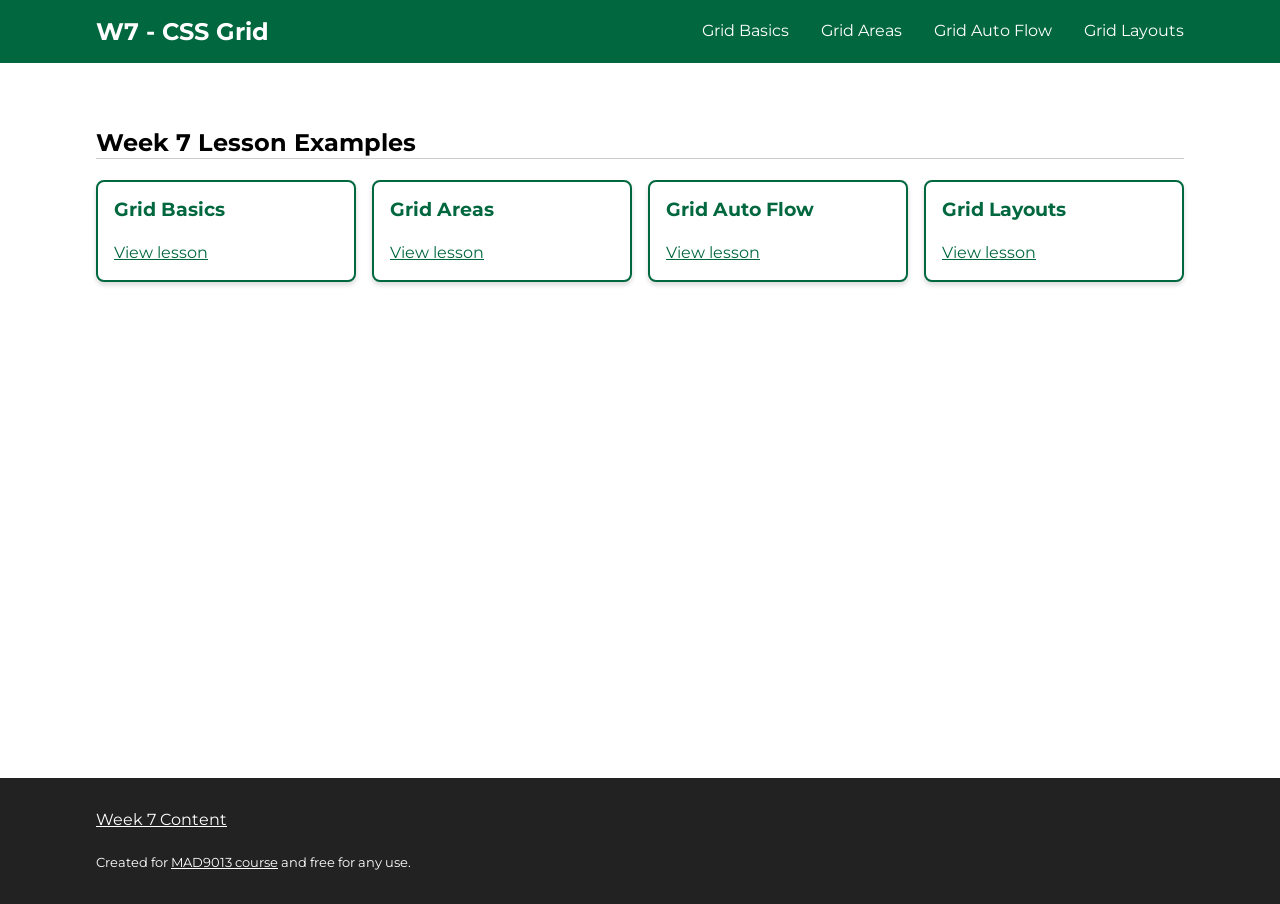
==== index.html @ 09b4fa1d "initial files" ====
<!DOCTYPE html>
<html lang="en">
  <head>
    <meta charset="UTF-8" />
    <meta name="viewport" content="width=device-width, initial-scale=1.0" />
    <title>W7 - CSS Grid</title>
    <link rel="stylesheet" href="./css/base.css" />
    <link
      href="https://fonts.googleapis.com/css2?family=Montserrat:ital,wght@0,400;0,800;1,400;1,800&display=swap"
      rel="stylesheet"
    />
  </head>
  <body>
    <header class="masthead" role="banner">
      <div class="container">
        <a href="/" class="logo">
          <h1>W7 - CSS Grid</h1>
        </a>
        <nav id="nav" role="navigation">
          <ul>
            <li><a href="./grid-basics.html">Grid Basics</a></li>
            <li><a href="./grid-areas.html">Grid Areas</a></li>
            <li><a href="./grid-auto-flow.html">Grid Auto Flow</a></li>
            <li><a href="./grid-layouts.html">Grid Layouts</a></li>
          </ul>
        </nav>
        <a class="nav-toggle" href="#nav" aria-label="Click to open mobile nav">
          <span class="tog top"></span>
          <span class="tog middle"></span>
          <span class="tog bottom"></span>
        </a>
      </div>
    </header>

    <main id="main" role="main">
      <section id="examples" class="examples-preview-list">
        <div class="container">
          <h2>Week 7 Lesson Examples</h2>
          <ol class="cards cards-examples">
            <li>
              <a class="card" href="./grid-basics.html">
                <h3>Grid Basics</h3>
                <span>View lesson</span>
              </a>
            </li>
            <li>
              <a class="card" href="./grid-areas.html">
                <h3>Grid Areas</h3>
                <span>View lesson</span>
              </a>
            </li>
            <li>
              <a class="card" href="./grid-auto-flow.html">
                <h3>Grid Auto Flow</h3>
                <span>View lesson</span>
              </a>
            </li>
            <li>
              <a class="card" href="./grid-layouts.html">
                <h3>Grid Layouts</h3>
                <span>View lesson</span>
              </a>
            </li>
          </ol>
        </div>
      </section>
    </main>
    <footer class="footer" role="contentinfo">
      <div class="container">
        <p>
          <a
            href="https://mad9013.github.io/F2022/modules/week7/"
            target="_blank"
            >Week 7 Content</a
          >
        </p>
        <small
          >Created for
          <a href="https://mad9013.github.io/F2022/">MAD9013 course</a> and free
          for any use.</small
        >
      </div>
    </footer>
    <div class="click-to-close"></div>
    <script src="./js/main.js"></script>
  </body>
</html>
---- css/base.css ----
@-moz-viewport { width: device-width; scale: 1; }
@-ms-viewport { width: device-width; scale: 1; }
@-o-viewport { width: device-width; scale: 1; }
@-webkit-viewport { width: device-width; scale: 1; }
@viewport { width: device-width; scale: 1; }

html {
box-sizing: border-box;
font: normal 100%/1.3 "Montserrat", -apple-system, BlinkMacSystemFont, "Segoe UI", "Roboto", "Helvetica Neue", Arial,  "Apple Color Emoji", "Segoe UI Emoji", "Segoe UI Symbol", sans-serif;
-moz-text-size-adjust: 100%;
-ms-text-size-adjust: 100%;
-webkit-text-size-adjust: 100%;
text-size-adjust: 100%;
}

*, *::before, *::after {
  box-sizing: inherit;
}

body {
  margin: 0;
}

/* - - - - - - - - - - Typogrophy - - - - - - - - - - */

/* 
Standardizing some basic type styles across my website.
*/


h1, h2, h3, h4, h5, h6, p, ul, ol {
  margin: 0 0 1.3rem;
}

h1 {
  font-size: 3rem;
  color: #00673e;
}

h2,
h1 + .subtitle {
  border-bottom: 1px solid #ccc;
}

h1 + .subtitle {
  font-size: 1.25rem;
  margin: -1rem 0 2rem;
  font-style: italic;
}

a {
  color: #00673e;
  transition:
    color .2s,
    background-color .2s,
    border-color .2s,
    box-shadow .2s;
}

a:hover, a:focus {
  color: #00331f;
}

.btn {
  background-color: #00673e;
  border: 1px solid #017949;
  box-shadow: 0 3px 5px #0004;
  color: #fff;
  padding: .75em 1.25em;
  text-decoration: none;
  text-transform: uppercase;
  font-weight: bold;
  border-radius: 5px;
  display: inline-block;
  transition:
    color .2s,
    background-color .2s,
    border-color .2s;
}


.btn:hover, .btn:focus {
  background-color: #00331f;
  border-color: #004429;
  color: #fff;
}


/* - - - - - - - - - - Layout - - - - - - - - - - */
/* 
I like to create a collection of reusable classes that help me create consistent layout and spacing on my webpages.
*/

main {
  min-height: calc(100vh - 122px); /* This will expand the size of <main> to push the footer to the bottom on pages with little content */
  padding-top: 63px; /* This padding compensates for the fixed navbar not taking up any space to avoid overlap */
}

.container {
  width: min(70em, 100%);
  margin: 0 auto;
  padding-left: 1rem;
  padding-right: 1rem;
}

section > .container {
  padding-top: 4rem;
  padding-bottom: 4rem;
}

.padding-t {
  padding-top: 6rem;
}

.spacing-b {
  padding-bottom: 6rem;
}

.text-wrap {
  max-width: 45em;
}

/* - - - - - - - - - - Masthead - - - - - - - - - - */

/* - - - - - - - - - - Nav Toggle - - - - - - - - - - */

.nav-toggle {
  width: 2.5rem;
  height: 1.5rem;
  display: flex;
  flex-direction: column;
  justify-content: space-between;
  position: relative;
}

.nav-toggle .tog {
  width: 100%;
  height: 4px;
  background-color: #fff;
  position: relative;
  transition:
    top .2s,
    bottom .2s,
    opacity .2s,
    transform .2s;
}
.tog.top {
  top: 0;
}

.tog.bottom {
  bottom: 0;
}

.open .top {
  top: 50%;
  transform: translateY(-50%) rotate(45deg);
}

.open .middle {
  opacity: 0;
}

.open .bottom {
  bottom: 50%;
  transform: translateY(50%) rotate(-45deg);
}


@media only screen and (min-width: 45em) {

  .nav-toggle {
    display: none;
  }

}

.click-to-close {
  width: 100vw;
  height: 100vh;
  background-color: #0008;
  position: fixed;
  top: 0;
  left: 0;
  pointer-events: none;
  opacity: 0;
  transition:
    opacity .2s;
}

.click-to-close.open {
  opacity: 1;
  pointer-events: all;
}

/* - - - - - - - - - - End of Nav Toggle - - - - - - - - - - */

.masthead {
  padding: 1rem 0;
  background-color: #00673e;
  position: fixed;
  top: 0;
  left: 0;
  width: 100%;
  z-index: 10000;
}

.masthead .container {
  display: flex;
  justify-content: space-between;
  align-items: center;
}

.masthead a {
  color: #fff;
  text-decoration: none;
  transition:
    opacity .2s;
}

.masthead a[aria-current="page"] {
  text-decoration: underline;
}

.masthead a:hover,
.masthead a:focus {
  opacity: .5;
}

.masthead .logo h1,
.masthead .logo strong {
  color: #fff;
  font-size: 1.5rem;
  margin: 0;
}

.masthead nav {
  position: fixed;
  top: 0;
  right: -66.6666%;
  width: 66.6666vw;
  height: 100vh;
  box-shadow: -2px 3px 5px rgba(0, 0, 0, .15);
  background-color: #00462a;
  transition:
    right .2s,
    top .2s;
}

.masthead nav.open {
  right: 0;
}

.masthead nav ul {
  padding: 6rem 1rem;
  text-align: right;
  margin: 0;
  list-style-type: none;
}

.masthead nav li:not(:last-child) {
  margin-bottom: 1rem;
}

.masthead nav a {
  display: block;
  font-size: 1.25rem;
}

@media only screen and (min-width: 45em) {

  .masthead nav {
    position: static;
    top: auto;
    left: auto;
    width: auto;
    height: auto;
    box-shadow: none;
    z-index: auto;
    background-color: transparent;
  }

  .masthead nav ul {
    display: flex;
    padding: 0;
  }

  .masthead nav li:not(:last-child) {
    margin-bottom: 0;
    margin-right: 2rem;
  }
  
  .masthead nav a {
    display: block;
    font-size: 1rem;
  }

}

/* - - - - - - - - - - Cards - - - - - - - - - - */

.cards {
  list-style-type: none;
  padding: 0;
  display: grid;
  grid-template-columns: 1fr;
  column-gap: 1rem;
  row-gap: 1rem;
}

.cards-examples li {
  display: flex;
}

.cards-examples .card {
  display: flex;
  flex-direction: column;
  justify-content: space-between;
  flex-grow: 2;
  padding: 1rem;
  color: #00673e;
  border: 2px solid #00673e;
  background-color: #fff;
  box-shadow: 0 3px 5px rgba(0, 0, 0, .15);
  border-radius: .5rem;
  text-decoration: none;
}

.cards-examples .card:hover,
.cards-examples .card:focus {
  color: #fff;
  border-color: #fff;
  background-color: #00673e;
  box-shadow: 0 6px 8px rgba(0, 0, 0, .15);
  }

.cards-examples .card span {
  text-decoration: underline;
}

@media only screen and (min-width: 38em) {

  .cards-examples {
    grid-template-columns: repeat(2, 1fr);
  }

}

@media only screen and (min-width: 60em) {

  .cards-examples {
    grid-template-columns: repeat(4, 1fr);
  }

}

/* - - - - - - - - - - Footer - - - - - - - - - - */

.footer {
  background-color: #222;
  color: #fff;
  padding: 2rem 0;
}

.footer a {
  color: #fff;
}

.footer a:hover,
.footer a:focus {
  color: #ffffffaa;
}

/* - - - - - - - - - - Instructor Comment - - - - - - - - - - */

.instructor-comment {
  margin: 1.5rem 0;
  padding: 1rem;
  background-color: #2c8Bd9;
  color: #fff;
  border: 1px solid #1a5c93;
  display: inline-block;
  border-radius: .75rem .75rem .75rem .125rem;
  box-shadow: 0 3px 5px rgba(0, 0, 0, .15);
  max-width: 30rem;
}

.instructor-comment :last-child {
  margin-bottom: 0;
}

.instructor-comment cite {
  font-style: normal;
  font-weight: bold;
}

.instructor-comment a {
  color: #fff;
}

.instructor-comment a:hover,
.instructor-comment a:focus {
  color: #ffffffaa;
}

@media only screen and (min-width: 80em) {

  .ic-left {
    margin-left: -5rem;
  }

}
/* - - - - - - - - - - Helpers - - - - - - - - - - */

.parent-styles {
  border: 4px dashed #ccc;
}

.grid-item {
  border: 3px solid #00673e;
  background-color: #befee4;
  border-radius: .5rem;
  padding: 1rem;
}

.grid-item:nth-child(2) {
  border-color: #67003e;
  background-color: #febee4;
}

.grid-item:nth-child(3) {
  border-color: #673e00;
  background-color: #fee4be;
}

.grid-item:nth-child(4) {
  border-color: #3e6700;
  background-color: #e4febe;
}

.grid-item:nth-child(5) {
  border-color: #003e67;
  background-color: #bee4fe;
}

.grid-item:nth-child(6) {
  border-color: #3e0067;
  background-color: #e4befe;
}

.grid-item:nth-child(7) {
  border-color: #3e6767;
  background-color: #e4fefe;
}

.grid-item:nth-child(8) {
  border-color: #3e3e67;
  background-color: #e4e4fe;
}

.grid-item:nth-child(9) {
  border-color: #676700;
  background-color: #fefebe;
}

.grid-item :last-child {
  margin: 0;
}

/* A nice highlight for when I dropped in code samples */

code {
  background-color: #00000022;
  border: 1px solid #00000044;
  padding: .25rem;
  border-radius: .25rem;
}

/* - - - - - - - - - - Dog Cards - - - - - - - - - - */

.grid-cards {
  list-style-type: none;
  padding: 0;
}

.grid-cards .card {
  display: block;
  color: #00673e;
  border: 2px solid #00673e;
  background-color: #fff;
  box-shadow: 0 3px 5px rgba(0, 0, 0, .15);
  border-radius: .5rem;
  text-decoration: none;
  color: #000;
  overflow: hidden;
}
.grid-cards .card img {
  width: 100%;
}

.grid-cards .card h3 {
  padding: 1rem 1rem 0;
}

.grid-cards .card p {
  padding: 0 1rem;
}

.grid-cards .card .btn {
  margin: 0 1rem 1rem;
}

.grid-cards .card:hover .btn,
.grid-cards .card:focus .btn {
  background-color: #00331f;
  border-color: #004429;
  color: #fff;
}

/* - - - - - - - - - - Mini Web Page - - - - - - - - - - */

.mini-page header,
.mini-page main,
.mini-page aside,
.mini-page footer {
  padding: 1rem;
}

.mini-page header {
  /* display: flex;
  align-items: center;
  justify-content: space-between; */
  background-color: #ccc;
}

.mini-page header .mini-logo {
  font-weight: bold;
  text-transform: uppercase;
  font-size: 2rem;
  margin-bottom: .5rem;
}

.mini-page header a {
  color: #222;
  color: #222;
  text-decoration: none;
  display: inline-block;
}

.mini-page header a:hover,
.mini-page header a:focus {
  color: #999;
}

.mini-page header a:not(:last-child) {
  margin-right: 1rem;
}

.mini-page main {
  min-height: auto;
}

.mini-page aside {
  background-color: #f2f2f2;
}

.mini-page footer {
  background-color: #222;
  color: #ccc;
}
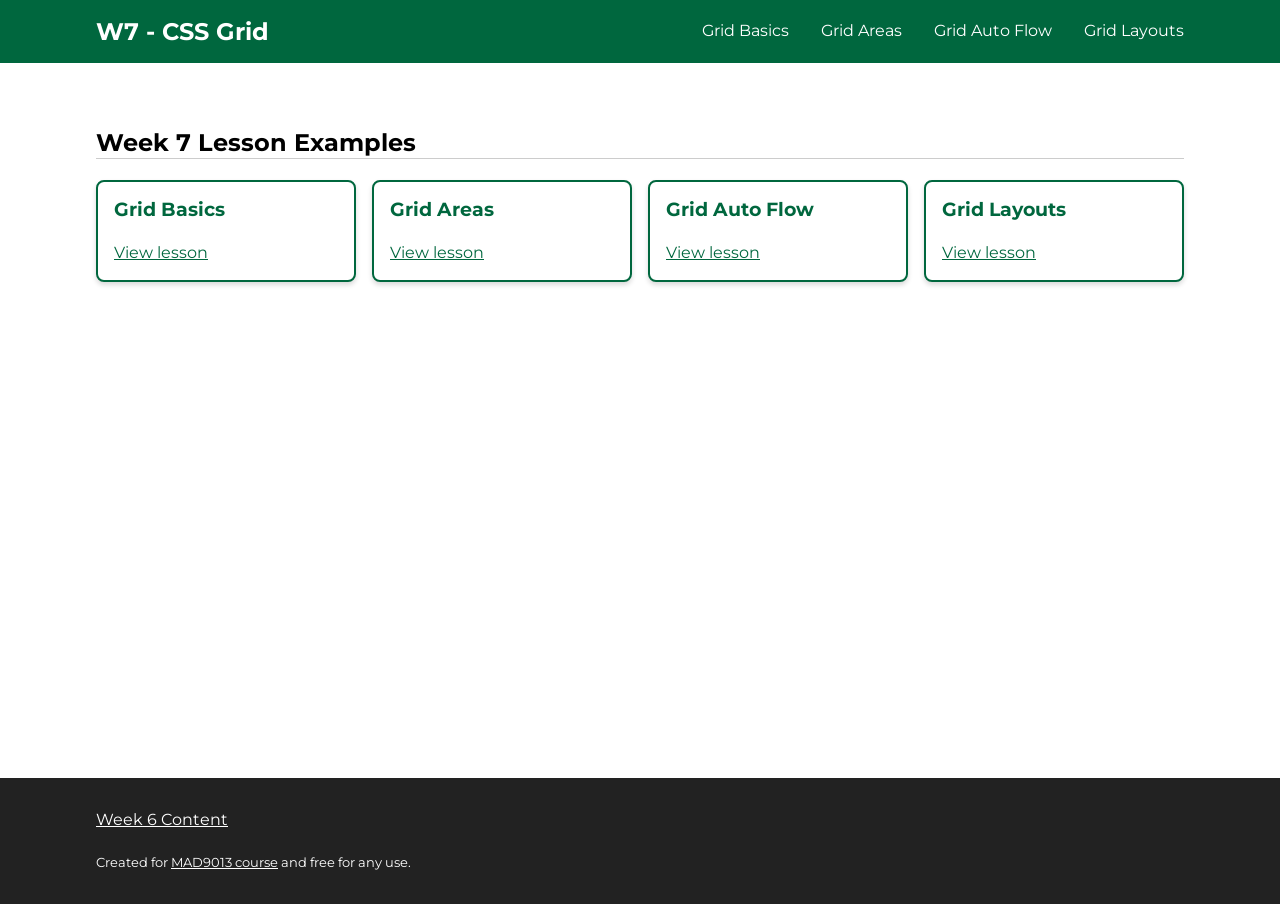
==== commit 6856e7ed: "update course links" ====
--- a/index.html
+++ b/index.html
@@ -1,14 +1,11 @@
-<!DOCTYPE html>
+<!doctype html>
 <html lang="en">
   <head>
     <meta charset="UTF-8" />
     <meta name="viewport" content="width=device-width, initial-scale=1.0" />
     <title>W7 - CSS Grid</title>
     <link rel="stylesheet" href="./css/base.css" />
-    <link
-      href="https://fonts.googleapis.com/css2?family=Montserrat:ital,wght@0,400;0,800;1,400;1,800&display=swap"
-      rel="stylesheet"
-    />
+    <link href="https://fonts.googleapis.com/css2?family=Montserrat:ital,wght@0,400;0,800;1,400;1,800&display=swap" rel="stylesheet" />
   </head>
   <body>
     <header class="masthead" role="banner">
@@ -68,17 +65,9 @@
     <footer class="footer" role="contentinfo">
       <div class="container">
         <p>
-          <a
-            href="https://mad9013.github.io/F2022/modules/week7/"
-            target="_blank"
-            >Week 7 Content</a
-          >
+          <a href="https://mad9013.vercel.app/modules/week6/" target="_blank">Week 6 Content</a>
         </p>
-        <small
-          >Created for
-          <a href="https://mad9013.github.io/F2022/">MAD9013 course</a> and free
-          for any use.</small
-        >
+        <small>Created for <a href="https://mad9013.vercel.app/">MAD9013 course</a> and free for any use.</small>
       </div>
     </footer>
     <div class="click-to-close"></div>
